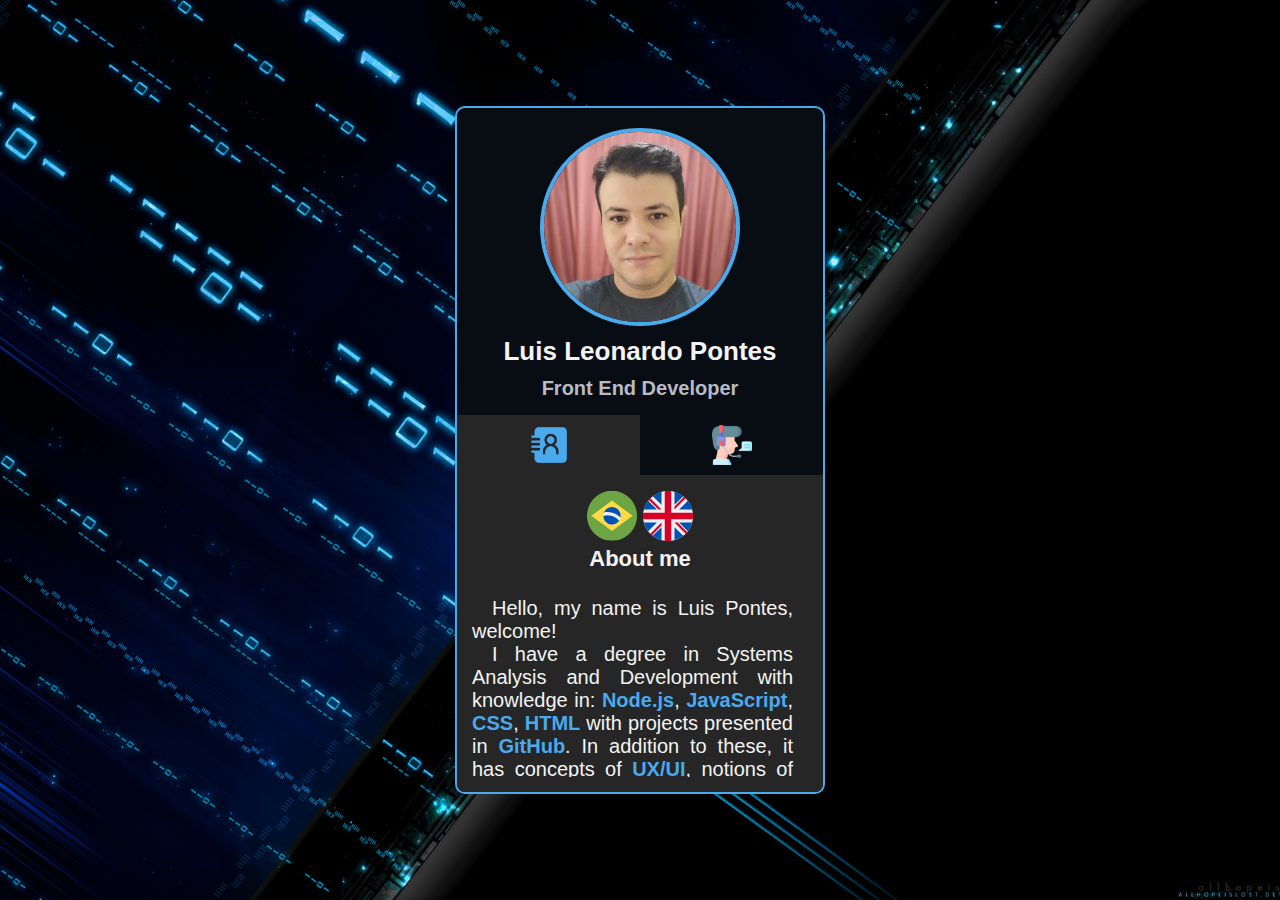
==== index-eng.html @ 97670e7f "Adicionando pág. em inglês" ====
<!DOCTYPE html>
<html lang="en">
  <head>
    <meta
      name="description"
      content="Presentation card about training, courses and project presentation"
    />
    <meta name="author" content="Luis L. Pontes" />
    <meta
      name="keywords"
      content="html, css, javascript, github, projetos, cartão, apresentação"
    />
    <meta charset="UTF-8" />
    <meta http-equiv="X-UA-Compatible" content="IE=edge" />
    <meta name="viewport" content="width=device-width, initial-scale=1.0" />
    <link
      rel="shortcut icon"
      href="./src/assets/favicon-lp.ico"
      type="image/x-icon"
    />

    <!--Fonte no google fonts: vt323 regular 400 (achei feia)-->

    <link rel="stylesheet" href="./src/css/reset.css" />
    <link rel="stylesheet" href="./src/css/estilos.css" />
    <title>Presentation card</title>
  </head>
  <!--xxxxxxxxxxxxxxxxxxxxxxxxxxxxxxxxxxxxxxxxxxxxxxxxxxxxxxxxxxxxxxxxxxxxxxxxxxxxxxxxxxxxx-->

  <body>
    <!--TODO O CARTÃO quadro azul - foto de perfil, nome e cargo-->
    <main class="cartao">
      <!--==============================================================================
        APRESENTAÇÃO (FOTO, NOME E CARGO) QUADRO VERDE-->
      <div class="minhas-informacoes">
        <img
          class="foto-perfil"
          src="./src/assets/foto-perfil.jpeg"
          alt="foto de perfil"
        />
        <h1 class="nome">Luis Leonardo Pontes</h1>
        <h2 class="cargo">Front End Developer</h2>
      </div>
      <!--==============================================================================-->

      <!--ESTA DIV ABRIGA TODO O RESTANTE quadro laranja - abriga dois outros: abas de nav e texto de apresent-->
      <div class="conteudo">
        <!--==============================================================================
            ABAS DE NAVEGAÇÃO -->
        <ul class="abas">
          <!----------------------------------------------------------------------------
                ABA 1 - Sobre -->
          <li class="aba selecionado" id="sobre-mim">
            <img
              src="./src/assets/logos/logo-perfil.png"
              alt="ícone do perfil"
            />
          </li>

          <!---------------------------------------------------------------------------- 
                ABA 2 - Redes Sociais -->
          <li class="aba" id="minhas-redes">
            <img
              src="./src/assets/logos/logo-contatos.png"
              alt="ícone de contatos"
            />
          </li>
        </ul>
        <!--==============================================================================-->

        <!--quadro amarelo - sobre mim ---------------------------------------------->
        <div class="informacoes-abas">
          <div class="informacao selecionado" id="informacao-sobre-mim">
            
            <div class="flags-link">
              <a href="./index.html"
                ><img
                  class="icon-flag"
                  src="./src/assets/flags/icon-brazil.svg"
                  alt=""
              /></a>

              <a href="./index-eng.html"
                ><img
                  class="icon-flag"
                  src="./src/assets/flags/icon-united-kingdom.svg"
                  alt=""
              /></a>
            </div>

            <h3 class="sub-titulo">About me</h3>

            <div class="descricao">
              <p>Hello, my name is Luis Pontes, welcome!</p>
              <p>
                I have a degree in Systems Analysis and Development with
                knowledge in:
                <span>Node.js</span>, <span>JavaScript</span>, <span>CSS</span>,
                <span>HTML</span> with projects presented in
                <a href="https://github.com/LuisPontesLS" target="_blank"
                  ><span>GitHub</span></a
                >. In addition to these, it has concepts of <span>UX/UI</span>,
                notions of <span>MySQL</span>, <span>Python</span> and
                intermediary <span>inglês</span>.
              </p>
              <p>
                My hobbies vary between reading, riding a bike, video games,
                hiking, movies and music.
              </p>
              <p>See my contacts in the other tab.</p>
            </div>
          </div>
        </div>

        <!--Aba 2 ------------------------------------------------------------>
        <!-- Adicionar nova aba: 01:52 v3 -->

        <!--'div' adicionada-->
        <div class="informacoes-abas">
          <div class="informacao" id="informacao-minhas-redes">
            <h3 class="sub-titulo">Minhas redes</h3>
            <ul class="redes-sociais">
              <li>
                <a
                  href="https://www.linkedin.com/in/luis-leonardo-pontes/"
                  target="_blank"
                  class="linkedin"
                  >Linkedin</a
                >
              </li>

              <li>
                <a
                  href="https://github.com/LuisPontesLS"
                  target="_blank"
                  class="github"
                  >GitHub</a
                >
              </li>

              <!-- CURRÍCULO -->
              <li>
                <a
                  href="https://drive.google.com/file/d/1fYPHBDT2_dUnWsrB-lgCXsU3VgyDleml/view?usp=sharing"
                  target="_blank"
                  class="curriculo"
                  >Currículo</a
                >
              </li>

              <!-- RESUME -->
              <li>
                <a
                  href="https://drive.google.com/file/d/159isHSIc4UolYmXXaJXuZWK1da6ha6fB/view?usp=sharing"
                  target="_blank"
                  class="curriculo"
                  >Resume</a
                >
              </li>
            </ul>
          </div>
        </div>
      </div>
    </main>

    <!--==============================================================================-->
    <script src="./src/js/index.js"></script>
  </body>
</html>
---- src/css/estilos.css ----
body {
  /* IMAGEM DE FUNDO: */
  background-image: url(../assets/imagem-fundo-1.jpg);
  background-repeat: no-repeat;
  /*PARA O BODY SER COBERTO POR MAIS DA IMAGEM*/
  background-size: cover;
  background-position: center;

  /* FONTES: */
  font-family: Verdana, Geneva, Tahoma, sans-serif;
  color: #f3f3f3;
  font-size: 18px;

  /*CENTRALIZANDO O CARTÃO (DIV PAI DE TODOS, BODY):
    O DISPLAY FLEX POR PADRÃO AGE VERTICALMENTE (EIXO X)*/
  display: flex;
  justify-content: center;

  align-items: center;
  min-height: 100vh;
  padding: 30px;
}

/*========================================================================
TODO O main class="cartao" l22*/
.cartao {
  background-color: #070d12;
  width: 370px;
  border: 2px solid #49aaee;
  border-radius: 10px;
  overflow: hidden;
}

/*========================================================================
TODAS IMG DA .ABA (ICONES)
foi melhor configurado lá em baixo (.cartao .abas .aba)*/
.abas img {
  width: 30px;
}

/*========================================================================
div class="minhas-informacoes": FOTO, TÍTULO E CARGO*/

/*PARA OS 3 JUNTOS (FOTO, TÍTULO E CARGO): */
.cartao .minhas-informacoes {
  padding-top: 20px;

  /* VAI COLOCAR OS FILHOS UM DO LADO DO OUTRO */
  display: flex;
  flex-direction: column;
  align-items: center;
  /*alinha horiz por causa
    do flex direction column*/
  gap: 10px;
}

/*eles fizeram separado. Isso é adição minha*/
/* .foto-perfil {
    width: 200px;
    border-radius: 100px;
} */

.cartao .minhas-informacoes img {
  width: 200px;
  border-radius: 100px;
  border: 4px solid #49aaee;
}

.cartao .minhas-informacoes .nome {
  font-size: 26px;
}

.cartao .minhas-informacoes .cargo {
  font-size: 20px;
  color: #b8bbc5;
}

.cartao .minhas-informacoes .icon-flag {
    border: none;
    margin: 0 20px 0 20px;
}

.flags-link{
    text-align: center;
    margin: 0 20px 0 20px;
}
/*==================================================================*/

/*div class="conteudo" - ÁREA DAS ABAS ATÉ O TEXTO 'SOBRE'*/
.cartao .conteudo {
  /* background-color: red; - Só para visualizar*/
  margin-top: 15px;
}

.cartao .conteudo .abas {
  display: flex;
}

.cartao .abas .aba {
  width: 50%;
  display: flex;
  justify-content: center;
  padding: 10px 0;
  cursor: pointer;
  transition: background-color 0.2s ease-in-out;
  /*FAZ UMA TRANSIÇÃO MAIS SUAVE NAS ABAS*/
}

.cartao .abas img {
  width: 40px;
}

/*Por serem duas classes no mesmo elemento (.aba.selecionado), não separa
essa aba estará sempre selecionada ao carregar*/
.cartao .abas .aba.selecionado {
  background-color: #262626;
}

.cartao .informacoes-abas {
  background-color: #262626;
}

.cartao .abas .aba:hover {
  background-color: #414141;
}

.informacoes-abas .informacao {
  min-height: 260px;
  padding: 15px;
  display: none;
  /*2:17 esconde os conteúdos da aba (pelo menos o 1º)*/
}

/*2:22 linha 48 html quadro amarelo - sobre mim/////////////////////////////////////////////////////////////////////////////*/
.informacoes-abas .informacao.selecionado {
  display: block;
}

.informacoes-abas .sub-titulo {
  font-size: 22px;
  margin-bottom: 25px;
  text-align: center;
}

.informacoes-abas .descricao {
  font-size: 20px;
  text-align: justify;

  /*Limita a altura do texto e cria a rolagem*/
  max-height: 180px;
  overflow-y: auto;
  /*Descolar o texto da barra*/
  padding-right: 15px;
}

.informacoes-abas .descricao span {
  color: #49aaee;
  font-weight: 600;
}

.redes-sociais {
  display: flex;
  flex-direction: column;
  gap: 25px;
  align-items: center;
  max-height: 180px;
  overflow-y: auto;
}

.redes-sociais li a {
  /*02:11 video 2*/
  /* background-color: red; */
  width: 250px;
  display: block;
  color: #f3f3f3;
  text-align: center;
  padding: 10px;
  font-size: 20px;
  transition: opscity 0.3s ease-in-out;
}

.redes-sociais li a:hover {
  /*Só muda a opacidade da cor*/
  opacity: 0.8;
}

.redes-sociais .curriculo {
  background-color: #06c185;
}

.redes-sociais .linkedin {
  background-color: #1d87bd;
}

.redes-sociais .github {
  background-color: #545454;
}

/* Eu que adicionei :) (além da aula) */
.informacoes-abas .descricao p {
  text-indent: 1em;
}

/*BARRA DE ROLAGEM - ABA 1 -------------------------------------------------*/
.descricao::-webkit-scrollbar {
  width: 12px;
  /* width of the entire scrollbar - largura de toda a barra de rolagem */
}

.descricao::-webkit-scrollbar-track {
  border-radius: 20px;
  background: black;
  /* bar background color (where it scrolls) - cor do fundo da barra (onde ela rola) */
}

.descricao::-webkit-scrollbar-thumb {
  background-color: #49aaee;
  /* color of the scroll thumb */
  border-radius: 20px;
  /* roundness of the scroll thumb */
  border: 3px solid black;
  /* creates padding around scroll thumb */
}

/*.........................................................................*/

/*BARRA DE ROLAGEM - ABA 2 ------------------------------------------------*/
.redes-sociais::-webkit-scrollbar {
  width: 12px;
  /* width of the entire scrollbar - largura de toda a barra de rolagem */
}

.redes-sociais::-webkit-scrollbar-track {
  border-radius: 20px;
  background: black;
  /* bar background color (where it scrolls) - cor do fundo da barra (onde ela rola) */
}

.redes-sociais::-webkit-scrollbar-thumb {
  background-color: #49aaee;
  /* color of the scroll thumb */
  border-radius: 20px;
  /* roundness of the scroll thumb */
  border: 3px solid black;
  /* creates padding around scroll thumb */
}
/* ---------------------------------------------------------------------------- */
/*02:23 linha 145 css*/
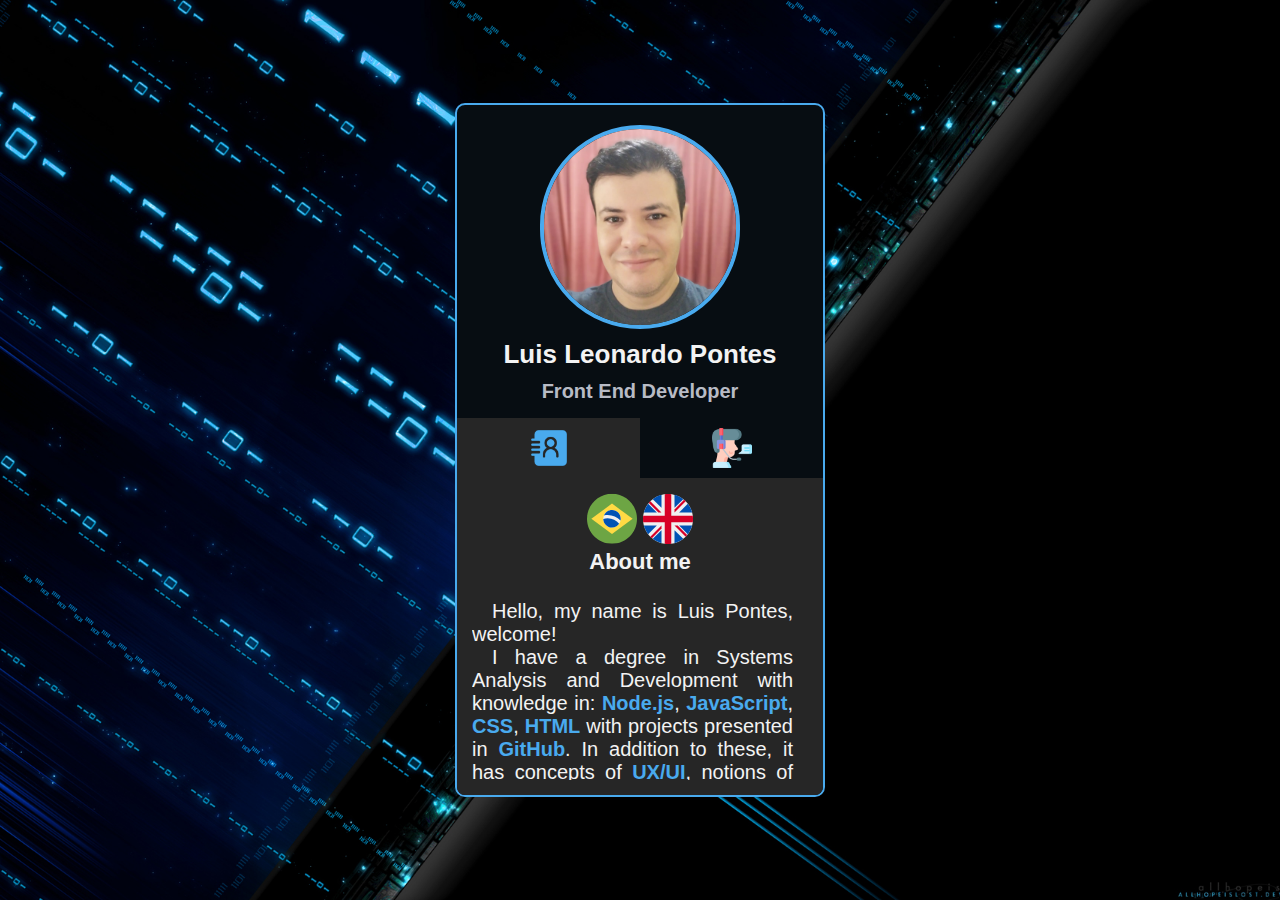
==== commit dacfabc3: "Foto de perfil e resume" ====
--- a/index-eng.html
+++ b/index-eng.html
@@ -35,7 +35,7 @@
       <div class="minhas-informacoes">
         <img
           class="foto-perfil"
-          src="./src/assets/foto-perfil.jpeg"
+          src="./src/assets/foto-perfil-2.jpeg"
           alt="foto de perfil"
         />
         <h1 class="nome">Luis Leonardo Pontes</h1>
@@ -71,7 +71,6 @@
         <!--quadro amarelo - sobre mim ---------------------------------------------->
         <div class="informacoes-abas">
           <div class="informacao selecionado" id="informacao-sobre-mim">
-            
             <div class="flags-link">
               <a href="./index.html"
                 ><img
@@ -141,7 +140,7 @@
               <!-- CURRÍCULO -->
               <li>
                 <a
-                  href="https://drive.google.com/file/d/1fYPHBDT2_dUnWsrB-lgCXsU3VgyDleml/view?usp=sharing"
+                  href="https://drive.google.com/file/d/1QFf9qH7mZqGhahhuaDA-DdIkJIMZ-NZj/view?usp=sharing"
                   target="_blank"
                   class="curriculo"
                   >Currículo</a
@@ -151,7 +150,7 @@
               <!-- RESUME -->
               <li>
                 <a
-                  href="https://drive.google.com/file/d/159isHSIc4UolYmXXaJXuZWK1da6ha6fB/view?usp=sharing"
+                  href="https://drive.google.com/file/d/1B8Md7y72NH_3aPaztWDkdF2DnKh4OSne/view?usp=sharing"
                   target="_blank"
                   class="curriculo"
                   >Resume</a
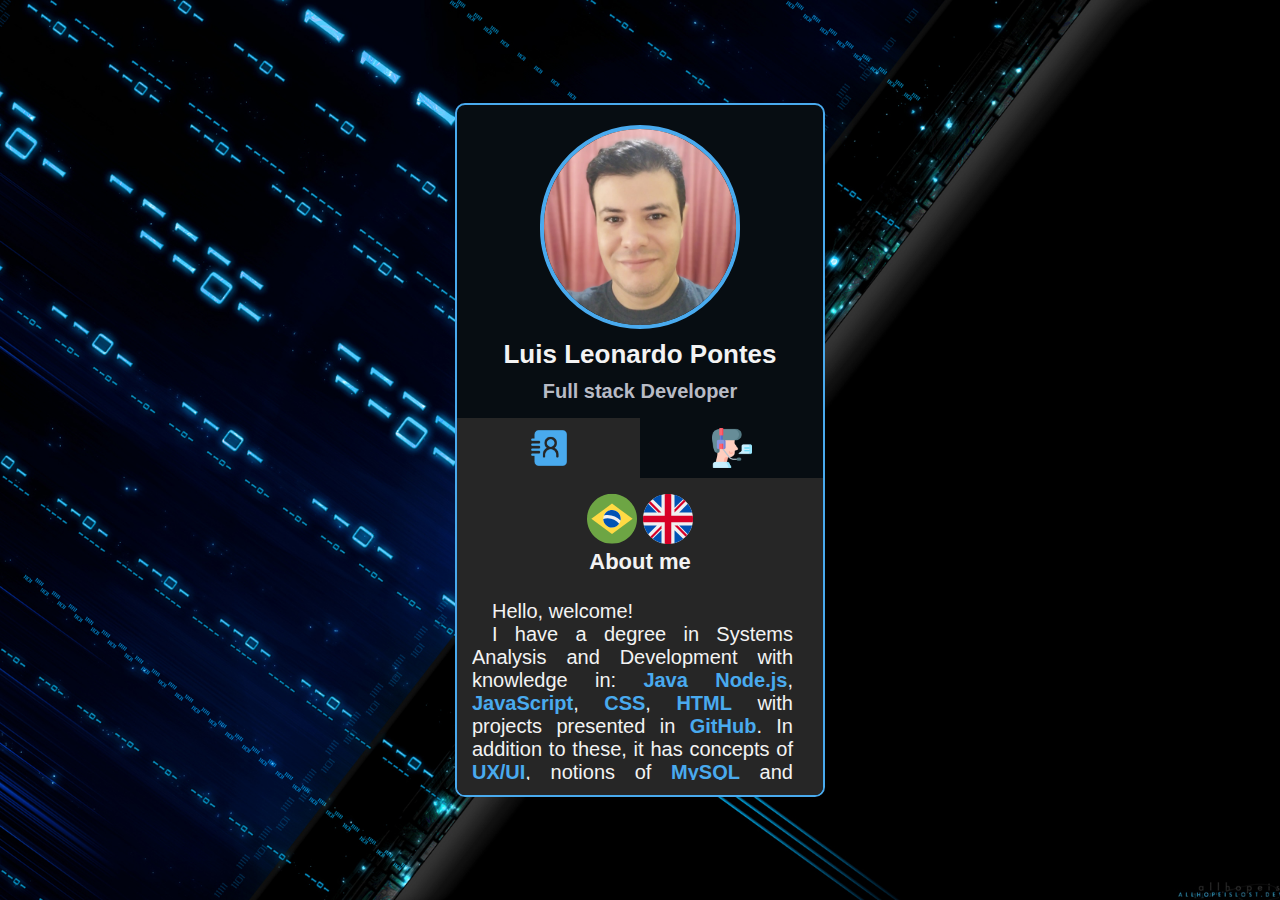
==== commit 2e6715ae: "Atualização curric maio-23" ====
--- a/index-eng.html
+++ b/index-eng.html
@@ -39,7 +39,7 @@
           alt="foto de perfil"
         />
         <h1 class="nome">Luis Leonardo Pontes</h1>
-        <h2 class="cargo">Front End Developer</h2>
+        <h2 class="cargo">Full stack Developer</h2>
       </div>
       <!--==============================================================================-->
 
@@ -90,16 +90,16 @@
             <h3 class="sub-titulo">About me</h3>
 
             <div class="descricao">
-              <p>Hello, my name is Luis Pontes, welcome!</p>
+              <p>Hello, welcome!</p>
               <p>
                 I have a degree in Systems Analysis and Development with
-                knowledge in:
+                knowledge in: <span>Java</span>
                 <span>Node.js</span>, <span>JavaScript</span>, <span>CSS</span>,
                 <span>HTML</span> with projects presented in
                 <a href="https://github.com/LuisPontesLS" target="_blank"
                   ><span>GitHub</span></a
                 >. In addition to these, it has concepts of <span>UX/UI</span>,
-                notions of <span>MySQL</span>, <span>Python</span> and
+                notions of <span>MySQL</span> and
                 intermediary <span>inglês</span>.
               </p>
               <p>
@@ -137,20 +137,20 @@
                 >
               </li>
 
-              <!-- CURRÍCULO -->
+              <!-- CURRÍCULO PORTUGUÊS-->
               <li>
                 <a
-                  href="https://drive.google.com/file/d/1QFf9qH7mZqGhahhuaDA-DdIkJIMZ-NZj/view?usp=sharing"
+                  href="https://drive.google.com/file/d/17g96swx6KYZw9D-CLQp4nV4L4f268MMX/view?usp=sharing"
                   target="_blank"
                   class="curriculo"
                   >Currículo</a
                 >
               </li>
 
-              <!-- RESUME -->
+              <!-- RESUME INGLÊS-->
               <li>
                 <a
-                  href="https://drive.google.com/file/d/1B8Md7y72NH_3aPaztWDkdF2DnKh4OSne/view?usp=sharing"
+                  href="https://drive.google.com/file/d/18SHJUf8XZv0_oAoM5M19veXskuJ8_DUW/view?usp=sharing"
                   target="_blank"
                   class="curriculo"
                   >Resume</a
